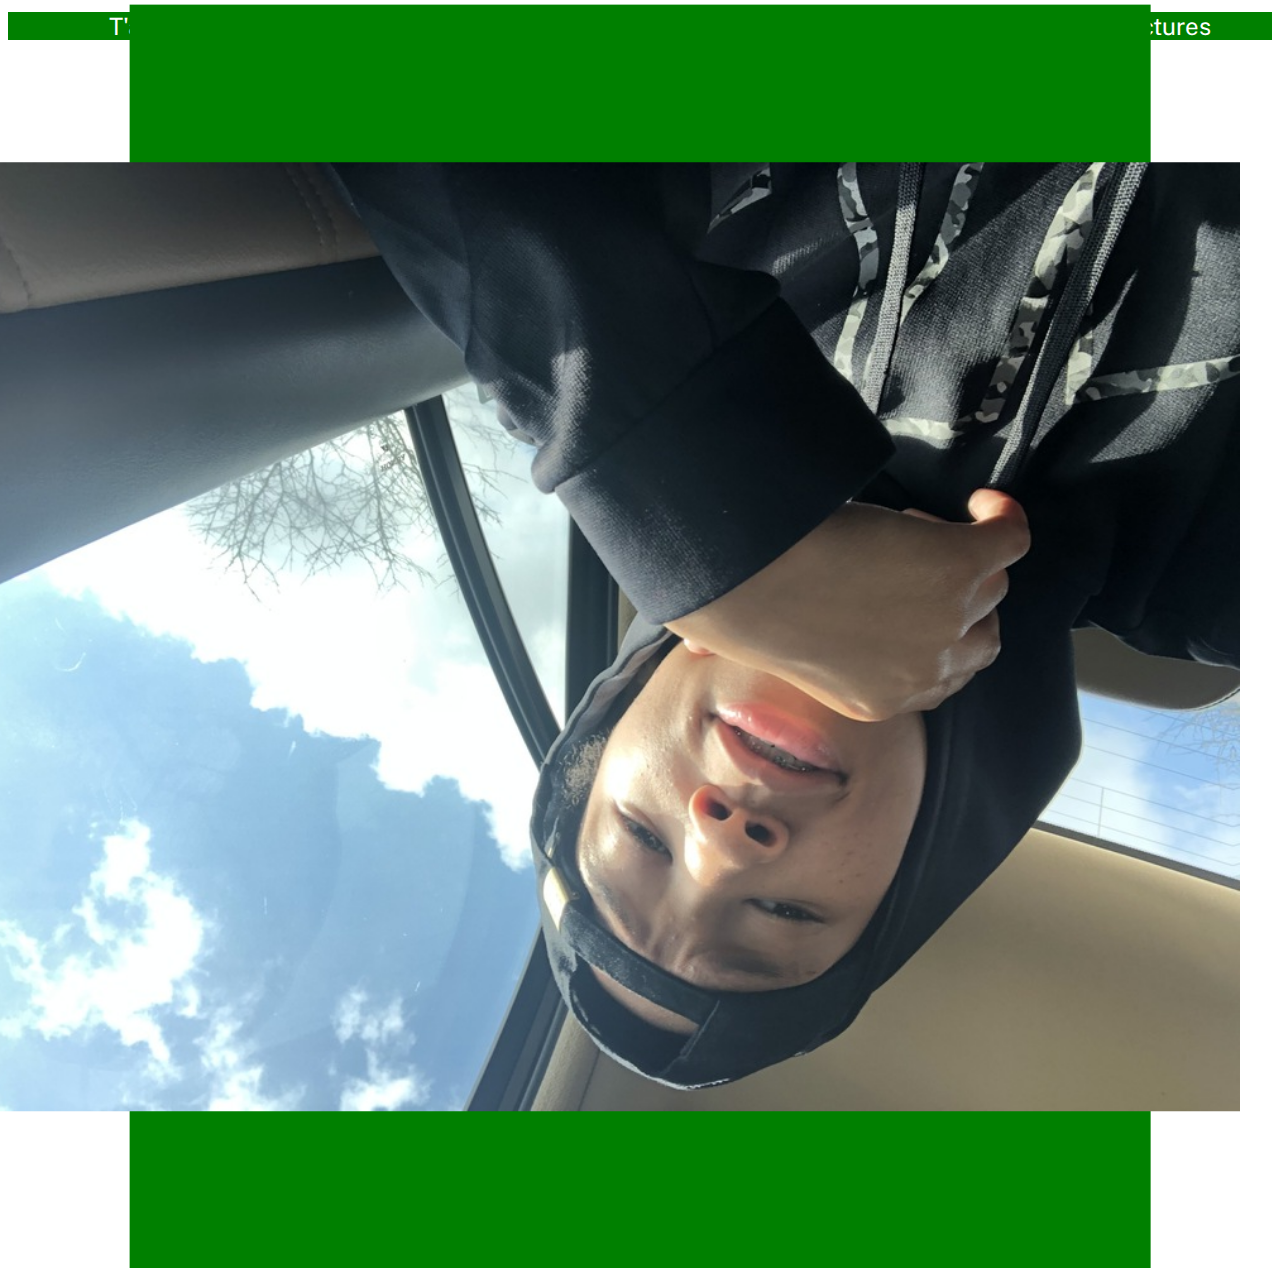
==== page2.html @ 25f654d8 "brought under source control" ====
<!DOCTYPE html>
<html lang="en" dir="ltr">


  <head>

    <meta charset="utf-8">
    <meta name="description" content="This website is about T'anni, her life journey and her family.">
    <meta name="keywords" content="Family Pictures, T'anni, T'anni and her friends, T'anni favorite activites, T'anni first 13 years, T'anni previous life story">
    <meta name="author" content="T'anni">
    <meta name="viewport" content="width=device-width, initial-scale=1.0">
        <title>T'anni favorite activities</title>
          <link rel="stylesheet" href="styles.css" type="text/css">

  </head>

  <body>
    <header>
     <nav>
       <ul>
         <li><a href="index.html"> T'anni</a></li>
         <li><a href="page3.html"> T'anni and her friends</a></li>
         <li><a href="#"> T'anni favorite activites</a></li>
         <li><a href="page4.html">Family Pictures</a></li>

      </ul>
     </nav>

   </header>
   <main>
        <h2> Her favorite activites</h2>
    <section class="seconndpage">


<p>T'anni loves to play basketball and drawing. she does drawing on her free time but she does basketball everyday after school or on the weekend. </p>
  <img src="Image167.jpg" alt="Nature" class="seconndpage">
     </section>
       </main>
<footer>
  <h2 class="hidden"> basketball and drawing</h2>
</footer>
     </body>
       </html>
---- styles.css ----
@import url('https://fonts.googleapis.com/css?family=Public+Sans&display=swap');

body{

}
.flex-container {
  display: flex;
  flex-direction: row;
}
.index_main_section{
background-color: green;
 transform: rotate(270deg);
  width: 100%;
   height: auto;

}
.seconndpage{

 transform: rotate(90deg);
   background-color: green;
  width: 100%;
   height: auto;

}
.thirddpage{
  background-color: green;

 transform: rotate(20deg);
  width: 100%;
   height: auto;
}
.fourthhpage{
  background-color: green;
 transform: rotate(180deg);
  width: 100%;
   height: auto;
}
h1 {
  color: black;
  text-align: center;
  font-size: 34px;
}

p {
  font-family: 'Public Sans', sans-serif; ;
  font-size: 20px;
  color:green;
}

h2{
  font-family: 'Public Sans', sans-serif;
  font-size: 30px;
  color: white;
}

ul{
  font-family: 'Public Sans', sans-serif;
  font-size: 12px;
  color: black;
  display: flex;
  flex-direction: row;
  justify-content: space-around;
  background: green;

}

li{
  font-family: 'Public Sans', sans-serif;
  font-size: 12px;
  color: white;
  list-style-type: none;


}

a{
  color: white;
  text-decoration: none;
  font-size: 2em;

}
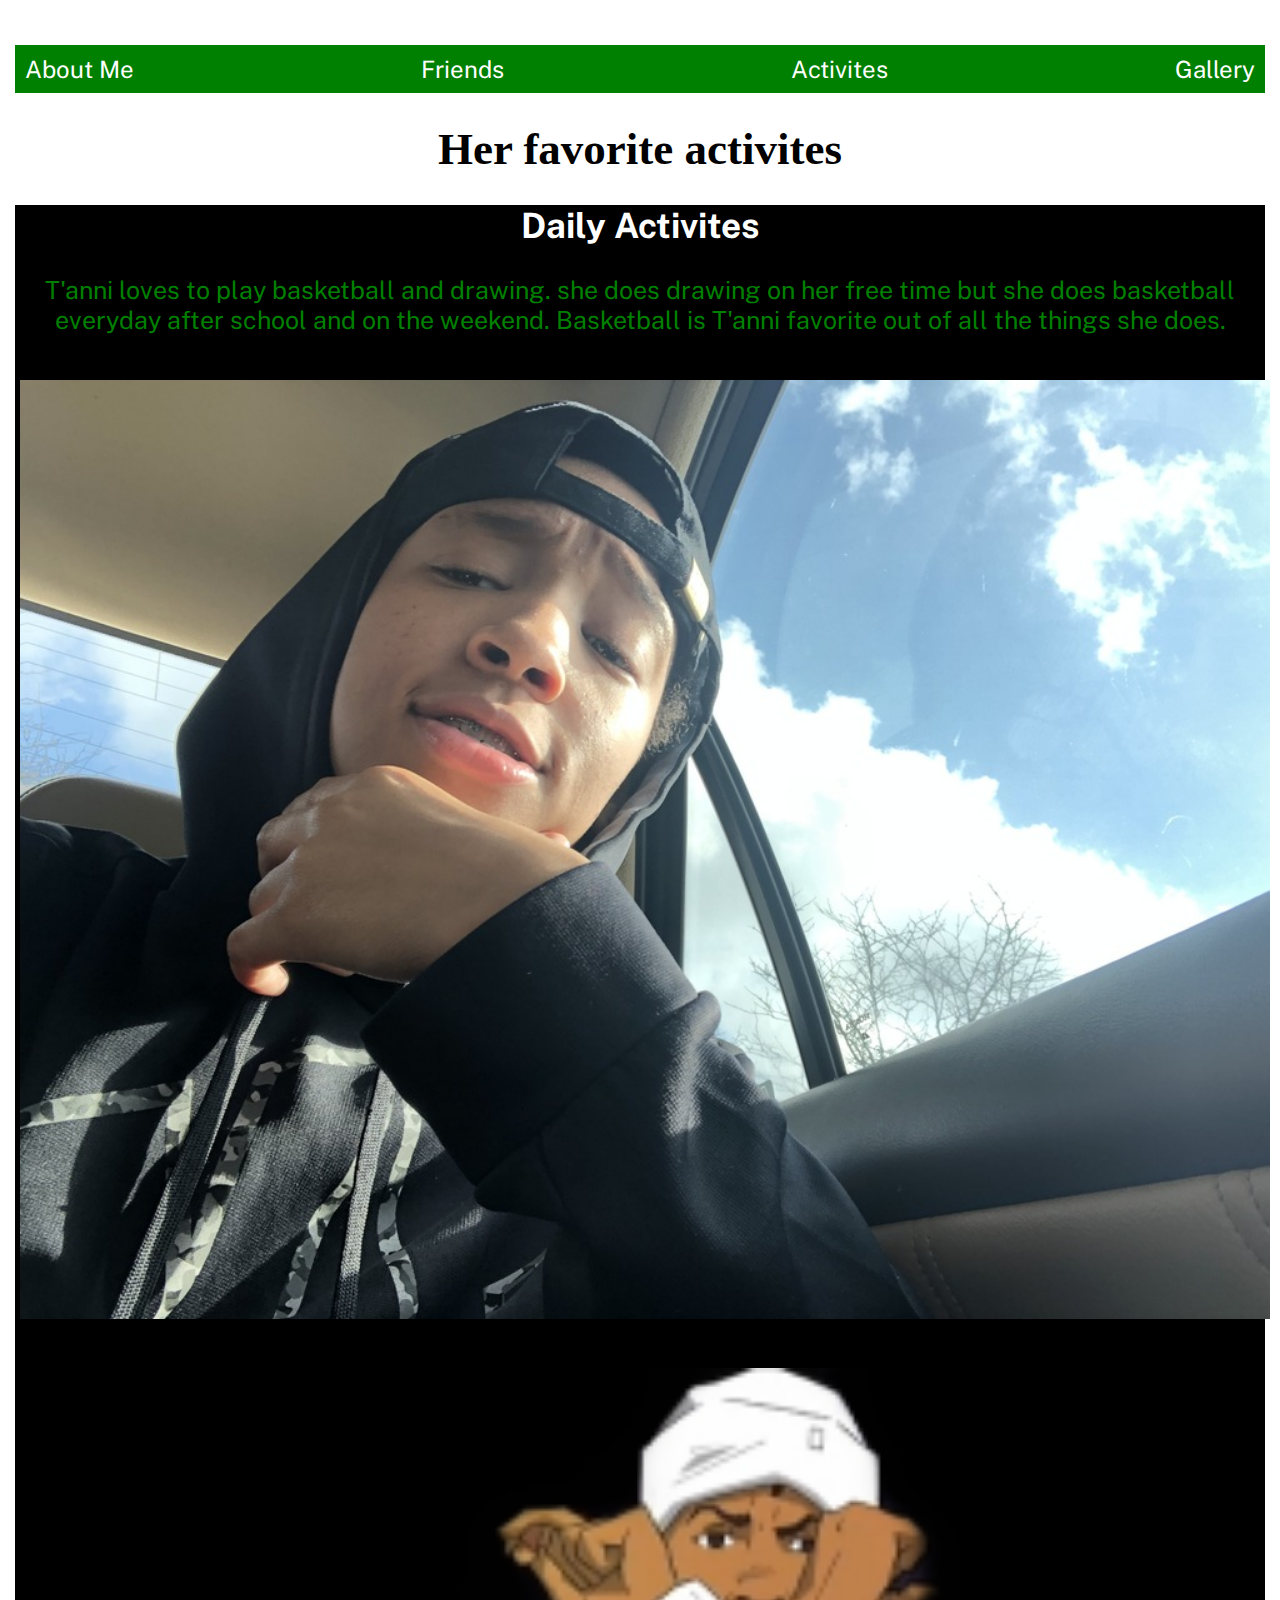
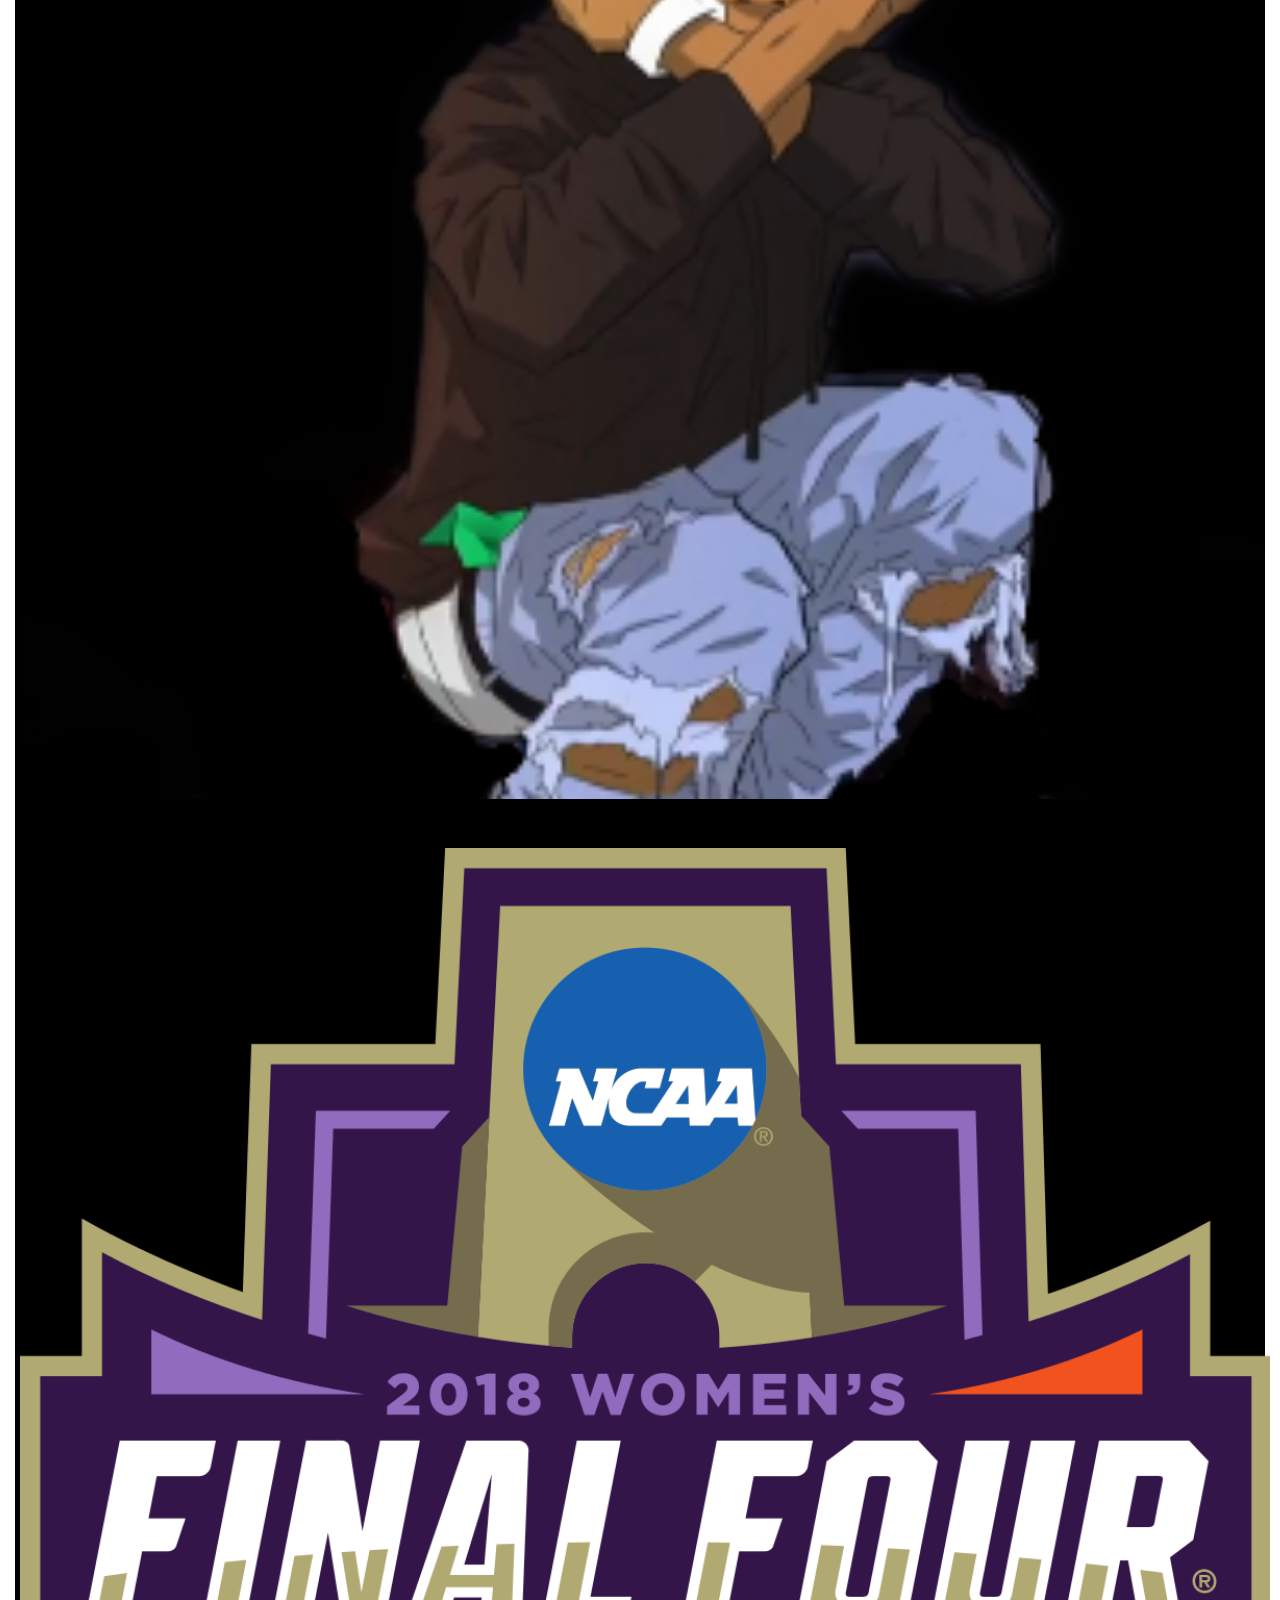
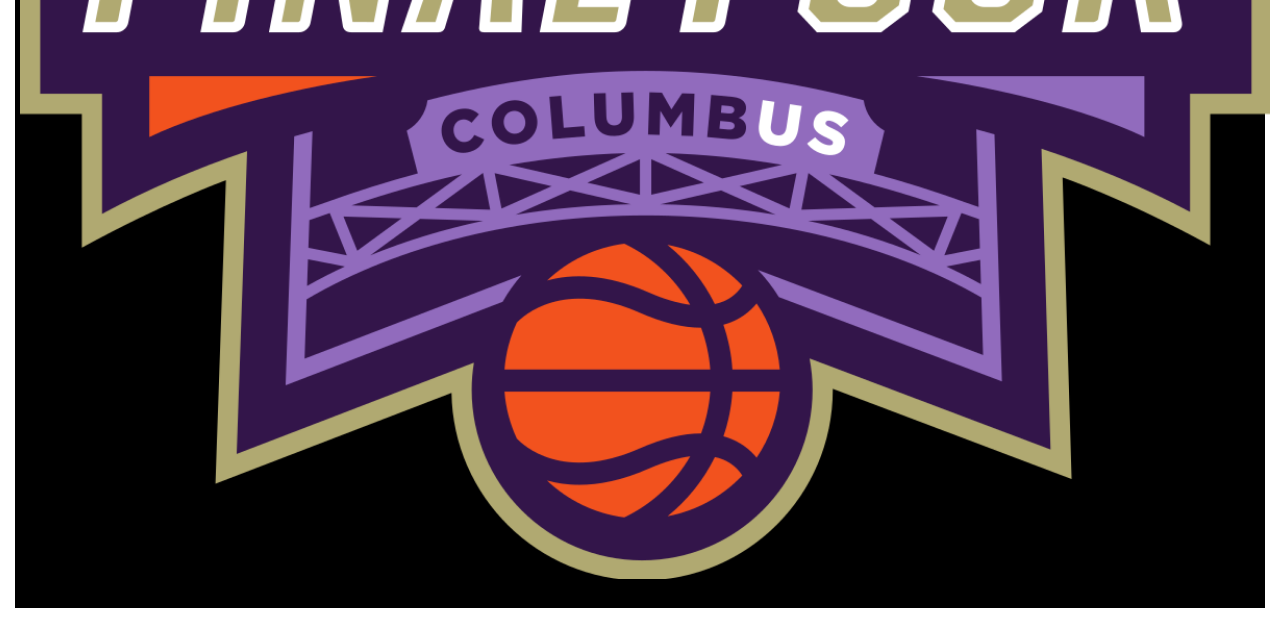
==== commit 219c6864: "final progress check" ====
--- a/page2.html
+++ b/page2.html
@@ -5,8 +5,8 @@
   <head>
 
     <meta charset="utf-8">
-    <meta name="description" content="This website is about T'anni, her life journey and her family.">
-    <meta name="keywords" content="Family Pictures, T'anni, T'anni and her friends, T'anni favorite activites, T'anni first 13 years, T'anni previous life story">
+    <meta name="description" content="This page is about T'anni and her favorite activities.">
+    <meta name="keywords" content=" T'anni favorite activites">
     <meta name="author" content="T'anni">
     <meta name="viewport" content="width=device-width, initial-scale=1.0">
         <title>T'anni favorite activities</title>
@@ -17,27 +17,38 @@
   <body>
     <header>
      <nav>
+       <h2 class="hidden">navigation</h2>
        <ul>
-         <li><a href="index.html"> T'anni</a></li>
-         <li><a href="page3.html"> T'anni and her friends</a></li>
-         <li><a href="#"> T'anni favorite activites</a></li>
-         <li><a href="page4.html">Family Pictures</a></li>
+         <li><a href="index.html"> About Me</a></li>
+         <li><a href="page3.html"> Friends</a></li>
+         <li><a href="#"> Activites</a></li>
+         <li><a href="page4.html">Gallery</a></li>
 
       </ul>
      </nav>
+ </header>
 
-   </header>
-   <main>
-        <h2> Her favorite activites</h2>
-    <section class="seconndpage">
+       <main>
+       <h1> Her favorite activites</h1>
+        <section class="seconndpage">
+        <h2> Daily Activites</h2>
 
 
-<p>T'anni loves to play basketball and drawing. she does drawing on her free time but she does basketball everyday after school or on the weekend. </p>
-  <img src="Image167.jpg" alt="Nature" class="seconndpage">
-     </section>
-       </main>
+
+
+  <p>T'anni loves to play basketball and drawing. she does drawing on her free time but she does basketball everyday after school and on the weekend. Basketball is T'anni favorite out of all the things she does. </p>
+  <img src="Image167.jpg" alt="Nature" class="responsiveness padding margin">
+  <img src="youngboy.image.png" alt="Nature" class="responsiveness padding margin">
+  <img src="project.image.png" alt="Nature" class="responsiveness padding margin">
+
+
+</section>
+</main>
+
+
 <footer>
-  <h2 class="hidden"> basketball and drawing</h2>
+<h2 class="hidden"> basketball and drawing</h2>
+
 </footer>
-     </body>
-       </html>
+</body>
+</html>
--- a/styles.css
+++ b/styles.css
@@ -1,65 +1,84 @@
 @import url('https://fonts.googleapis.com/css?family=Public+Sans&display=swap');
 
 body{
-
+  margin: 5px;
+  padding: 10px;
+  box-sizing: border-box;
+  text-align: center;
 }
 .flex-container {
   display: flex;
   flex-direction: row;
 }
 .index_main_section{
-background-color: green;
- transform: rotate(270deg);
+  background-color: black;
   width: 100%;
    height: auto;
 
 }
 .seconndpage{
-
- transform: rotate(90deg);
-   background-color: green;
+   background-color:black;
   width: 100%;
    height: auto;
 
 }
 .thirddpage{
-  background-color: green;
-
- transform: rotate(20deg);
+  background-color: black;
   width: 100%;
    height: auto;
 }
 .fourthhpage{
-  background-color: green;
- transform: rotate(180deg);
+  background-color: black;
   width: 100%;
    height: auto;
+ }
+
+
+.rotate{
+  transform: rotateZ(90deg);
+}
+
+.padding{
+  padding: 15px;
+  padding-left: 5px;
+}
+
+.responsiveness {
+  width: 100%;
+}
+
+.margin{
+ margin-top: 5px;
+ margin-bottom: 10px;
+ 
 }
 h1 {
   color: black;
   text-align: center;
-  font-size: 34px;
+  font-size: 45px;
+  text-align: center;
 }
 
 p {
   font-family: 'Public Sans', sans-serif; ;
-  font-size: 20px;
+  font-size: 25px;
   color:green;
 }
 
 h2{
   font-family: 'Public Sans', sans-serif;
-  font-size: 30px;
+  font-size: 35px;
   color: white;
 }
 
 ul{
   font-family: 'Public Sans', sans-serif;
-  font-size: 12px;
+  font-size: 30px;
   color: black;
   display: flex;
   flex-direction: row;
-  justify-content: space-around;
+  justify-content: space-between;
+  padding: 10px;
   background: green;
 
 }
@@ -67,10 +86,9 @@
 li{
   font-family: 'Public Sans', sans-serif;
   font-size: 12px;
-  color: white;
+  color: black;
   list-style-type: none;
-
-
+  grid-row: auto;
 }
 
 a{
@@ -79,3 +97,12 @@
   font-size: 2em;
 
 }
+
+.hidden{
+  position: absolute;
+  left: -10000px;
+  top: auto;
+  width: 1px;
+  height: 1px;
+  overflow: hidden;
+}
